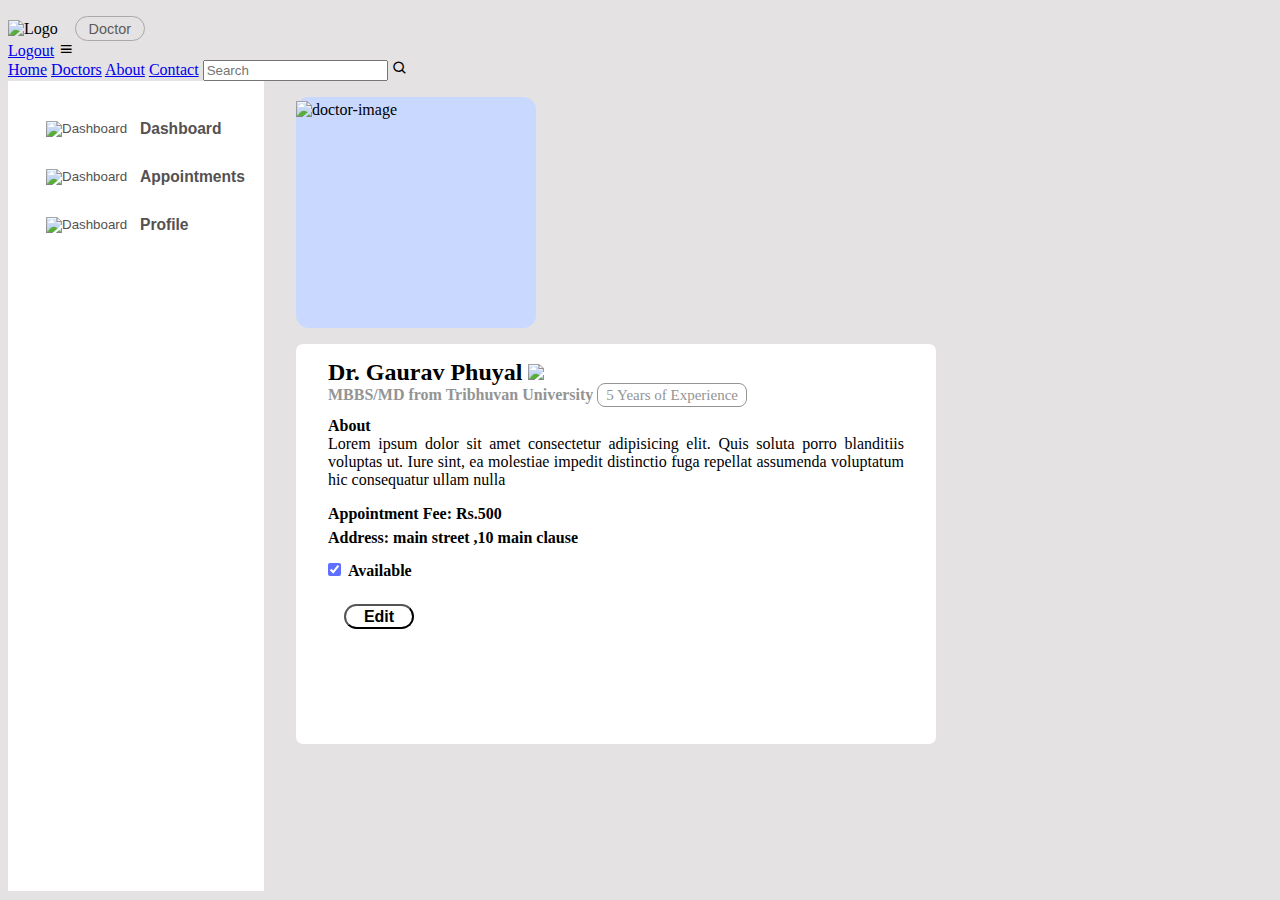
==== Doctor/profile.html @ 12c81d88 "Update Change Profile pic" ====
<!DOCTYPE html>
<html lang="en">
  
  <head>
    <meta charset="UTF-8">
    <meta name="viewport" content="width=device-width, initial-scale=1.0">
    <title>DoctorPanel</title>

    <!-- integrating react in html page -->
    <script src="https://unpkg.com/react@18/umd/react.production.min.js" crossorigin></script>
    <script src="https://unpkg.com/react-dom@18/umd/react-dom.production.min.js" crossorigin></script>

  <link rel="stylesheet" href="../Styles/nav-bar.css" />
  <link href='https://unpkg.com/boxicons@2.1.4/css/boxicons.min.css' rel='stylesheet'>
  <link rel="stylesheet" href="../Styles/footer.css">
  <link rel="stylesheet" href="../Styles/dr.css">


  <link rel="stylesheet" href="./css/profile.css">

  <link rel="stylesheet" href="./css/panel.css">

</head>

<body>
  <!-- navigation bar -->
  <nav>
    <img class="logo" src="../Assets/Images/DA_Logo_Large.png" alt="Logo">
    <button type="button" class="ap_time_btn" id="ap_time_btn1"><span>Doctor</span></button>
    <div class="menus">
      <!-- <span class="menu-item under_hover"><a href="../index.html">Home</a></span>
      <span class="menu-item under_hover"><a href="../p/doctor.html">Doctors</a></span>
      <span class="menu-item under_hover"><a href="../p/about.html">About</a></span>
      <span class="menu-item under_hover"><a href="../p/contact.html">Contact</a></span>
      <span class="menu-item search-bar">
        <input type="text" placeholder="Search">
        <i class='bx bx-search'></i>
      </span> -->
      <span class="profile"><a href="./p/login.html">Logout</a></span>
      <span id="menu-icon"><i class='bx bx-menu'></i></span>
    </div>
  </nav>

  <div class="menu-dropdown">
    <div class="menus">
      <span class="menu-item under_hover"><a href="../index.html">Home</a></span>
      <span class="menu-item under_hover"><a href="../p/doctor.html">Doctors</a></span>
      <span class="menu-item under_hover"><a href="../p/about.html">About</a></span>
      <span class="menu-item under_hover"><a href="../p/contact.html">Contact</a></span>
      <span class="menu-item search-bar">
        <input type="text" placeholder="Search">
        <i class='bx bx-search'></i>
      </span>
    </div>
  </div>
  <!-- end of navigation bar -->


  <div id="container">

    
    <div id="left">
      
      <a href="./index.html" ><div id="dashboard" class="left_icon"><button class="btn btn_secondary"><img id="profile_pic" src="./images/home_icon.svg" alt="Dashboard"><h3>Dashboard</h3></button></div></a>
      <a href="./appointment.html"><div id="appointments" class="left_icon"><button class="btn btn_secondary"><img src="./images/appointment_icon.svg" alt="Dashboard"><h3>Appointments</h3></button></div></a>
      <a href="./profile.html"><div id="profile" class="left_icon"><button class="btn btn_secondary"><img src="./images/people_icon.svg" alt="Dashboard"><h3>Profile</h3></button></div></a>
  </div>

  <div id="right">
<div id="doctor_container">

  <div class="doctor-img">
    <img id="profile_picture" src="../Assets/Images/doctor.png" alt="doctor-image">
    <label for="upload_pic" class="Custom_Profile">Change Profile</label>
    <input type="file" id="upload_pic" accept="image/*">
  </div>

  <div class="dr-info">
    <div class="doc-name"><span id="doc-name" contenteditable="false">Dr. Gaurav Phuyal</span> <img src="../Assets/Images/verified.svg"></div>
    <div class="doc-desc">
      <span class="qualif" id="qualif" contenteditable="false">MBBS/MD from Tribhuvan University</span>
      <span class="exp" id="exp" contenteditable="false">5 Years of Experience</span>
    </div>
    <div class="doc-about">
      <span>About</span>
      <div  class="about_doctor" id="about_doctor"  contenteditable="false">
        Lorem ipsum dolor sit amet consectetur adipisicing elit. Quis soluta porro blanditiis voluptas ut. Iure
          sint, ea molestiae impedit distinctio fuga repellat assumenda voluptatum hic consequatur ullam nulla
        
      </div>
    
      <div class="a-fee"><span>Appointment Fee: Rs.</span><span id="fee" contenteditable="false">500</span> </div>
      <div class="a-address"><span>Address: <span id="address" contenteditable="false">main street ,10 main clause</span></div>

      <input type="checkbox" id="doc_available" class="doc_available" name="doctor_available" checked>
      <label for="doc_available">Available</label>

      <button type="button" class="edit_btn" id="edit_btn"><span>Edit</span></button>
      <button type="button" class="save_btn" id="save_btn"><span>Save</span></button>
    </div>
  </div>


</div>


  </div>

<script src="./js/profile.js"></script>


  
<script src="../Doctor/js/doctor_panel.js"></script>


  
<script src="../Scripts/dr.js"></script>
<script src="../Scripts/showMenu.js"></script>



<!-- adding JSX to html page -->
<script src="https://unpkg.com/babel-standalone@6/babel.min.js"></script>
</body>

</html>
---- Doctor/css/profile.css ----
body{
    background: #e4e2e2 !important;
}
.ap_time_btn {

    margin-left: 13px;
    margin-top: 8px;
font-weight: 500;
font-size: 0.9rem;
height: 25px;
width: 70px;
border-radius: 15px;
border: 1.5px solid #ada7a7;
background: transparent;
color: #5e5a5a;
cursor: pointer;
}

.edit_btn{

display: block;
margin-left: 3rem;
    margin-top: 1.5rem;
font-weight: 500;
font-size: 0.9rem;
height: 25px;
width: 70px;
border-radius: 15px;
/* border: 1.5px solid #ada7a7; */
background: transparent;
/* color: #5e5a5a; */
cursor: pointer;


}

.edit_btn:hover{
scale: 1.1;
box-shadow: 9px 8px #c9d8ff;
transition: all 0.2s ease-in-out;

}
#save_btn{
display:none;
margin-left: 3rem;
    margin-top: 1.5rem;
font-weight: 500;
font-size: 0.9rem;
height: 25px;
width: 70px;
border-radius: 15px;
/* border: 1.5px solid #ada7a7; */
background: #5f6fff;
color: #fff;
cursor: pointer;

}
#save_btn:hover{
scale: 1.1;
box-shadow: 9px 8px #c9d8ff;
transition: all 0.2s ease-in-out;

}
nav .menus{
justify-content: flex-end !important;
margin-right: 1rem !important;
}

#container{
/* border: 2px solid yellow; */
display: flex;
flex-direction: row;
gap: 2rem;

}

#left{
background: #fff;
/* border: 2px solid red; */
height: 90vh;
width: 20vw;
}

#left a {
    text-decoration: none !important;
  }
#dashboard{
margin-top: 1.5rem;
}

.btn{
border: none;
width: 100%;
cursor: pointer;
display: flex;
align-items: center;
gap: 0.8rem;
height: 3rem;
/* margin-left: 2rem; */
color: #545151;
background: #fff !important;
}

.left_icon{
background: #fff !important;
}
.btn:hover{
background-color:  #e4e2e2 !important;

}
.btn:visited{
background-color:  #e4e2e2 !important;

}

.left_icon img{
margin-left: 2rem;
}
.left_icon h3{
font-weight: 650;
}

#right{
/* border: 2px solid red; */
width: 50vw;
}

#doctor_container{
/* border: 2px solid greenyellow; */
margin-top: 1rem;
}
.doctor-img {
width: 15rem;
height: 231px;
border-radius: 0.8rem;
background-color: #c9d8ff;
}

.doctor-img img {
position: relative;
top: 0.25rem;
height: 226px;
width: 100%;
}

.booking-info .dr-info {
border: 1px solid #949494;
border-radius: 0.8rem;
padding: 1.4rem;
}

.dr-info{

background: #fff;
margin-top: 1rem;
border-radius: 7px;
height: 400px;
text-indent: 2rem;
}
.dr-info .doc-name {
font-size: 1.5rem !important;
font-weight: 700;
}

.doc-name img{
height: 20px;
margin-top: 20px;
}
.dr-info .doc-desc {
margin-top: 0rem !important;
}
.doc-desc .qualif {
color: #949494;
font-weight: 560 !important;
}
.doc-desc .exp {
border: 1px solid #949494;
padding: 0.2rem 0.5rem 0.2rem 0.5rem;
border-radius: 0.5rem;
font-weight: 500 !important;
font-size: 15px;
color: #949494;
}
.dr-info .doc-about {
margin-top: 0.8rem !important;
text-align: justify;
}
.dr-info .doc-about span {
font-weight: 580 !important;
font-size: 1rem !important;
}
.dr-info .doc-about p {
margin-top: 0.3rem;
line-height: 1.5rem;
font-size: 1rem;
}
.dr-info .doc-about .a-fee {
font-weight: 580 !important;
font-size: 1rem !important;
margin-top: 1rem;
}
.dr-info .doc-about .a-address{
font-weight: 580 !important;
font-size: 1rem !important;
margin-top: 0.4rem;

}
.about_doctor{
width: 45vw;
text-indent: 0rem;
padding-left: 2rem;
text-align: justify;
overflow: hidden;
text-overflow: ellipsis;
resize: none;
max-height: 137px;
height: fit-content;
}

.about_doctor[contenteditable="true"],#doc-name[contenteditable="true"],#qualif[contenteditable="true"],#exp[contenteditable="true"],#fee[contenteditable="true"],#address[contenteditable="true"]{
white-space: normal; /* Allow text wrapping when editing */
        overflow: auto; 
        text-overflow: clip;
        user-select: auto;
        border-radius: 7px;
        border: 1px solid #7d7979 ;
        /* color: #5e5a5a; */

}

.doc-about label{
font-weight: 580 !important;
font-size: 1rem !important;
margin-top: 1rem;
}
input[type="checkbox"]{
margin-top: 1rem;
margin-left: 2rem;

}
input[type="checkbox"]:checked {
        background-color: #5f6fff;
        border: 1px solid #5f6fff;
        accent-color:#5f6fff;
        
    }
#upload_pic{
    display: none;
}
    .Custom_Profile{
        /* display: inline-block; */
        display: none;
        padding: 10px 20px;
        background-color: #5f6fff;
        color: white;
        font-size: 16px;
        border-radius: 7px;
        cursor: pointer;
        /* transition: 0.3s; */
        position: relative;
        bottom: 2.8rem;
        left: 2.5rem;

    }

    .Custom_Profile:hover{
        scale: 1;
        background-color: #485aff;
        transition: all 0.2s ease-in-out;
    }
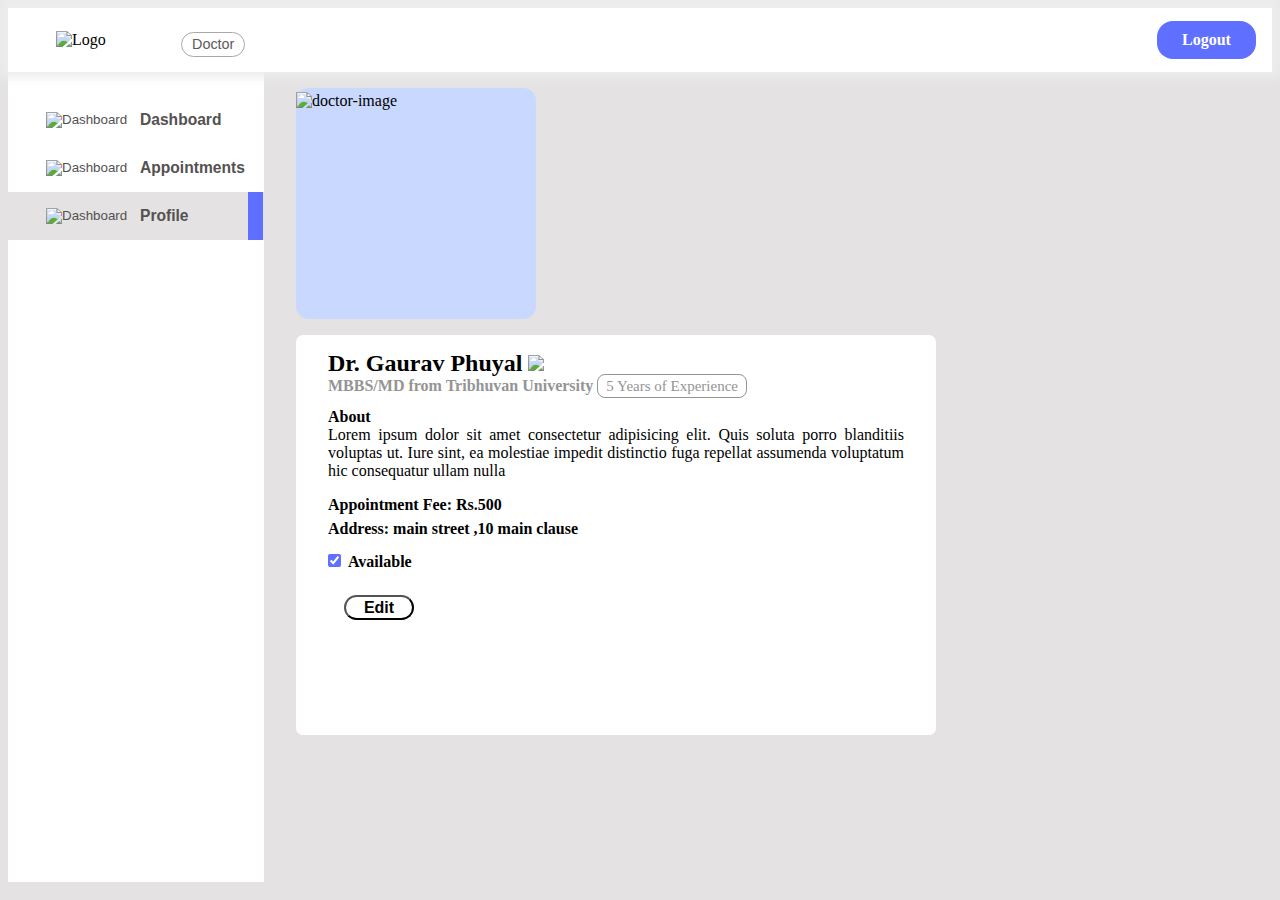
==== commit 310c5ccf: "Dashboard Panel Responsive" ====
--- a/Doctor/profile.html
+++ b/Doctor/profile.html
@@ -43,14 +43,14 @@
 
   <div class="menu-dropdown">
     <div class="menus">
-      <span class="menu-item under_hover"><a href="../index.html">Home</a></span>
-      <span class="menu-item under_hover"><a href="../p/doctor.html">Doctors</a></span>
-      <span class="menu-item under_hover"><a href="../p/about.html">About</a></span>
-      <span class="menu-item under_hover"><a href="../p/contact.html">Contact</a></span>
-      <span class="menu-item search-bar">
+      <span class="menu-item under_hover"><div class="menu_menu"><img src="./images/home_icon.svg"><a href="./index.html">Dashboard</a></div></span>
+      <span class="menu-item under_hover"><div class="menu_menu"><img src="./images/appointment_icon.svg"><a href="./appointment.html">Appointments</a></div></span>
+      <span class="menu-item under_hover"><div class="menu_menu"><img src="./images/people_icon.svg"><a href="./profile.html">Profile</a></div></span>
+      <!-- <span class="menu-item under_hover"><a href="../p/contact.html">Contact</a></span> -->
+      <!-- <span class="menu-item search-bar">
         <input type="text" placeholder="Search">
         <i class='bx bx-search'></i>
-      </span>
+      </span> -->
     </div>
   </div>
   <!-- end of navigation bar -->
--- a/Styles/nav-bar.css
+++ b/Styles/nav-bar.css
@@ -0,0 +1,203 @@
+nav {
+    height: 4rem;
+    display: flex;
+    justify-content: space-evenly;
+    align-items: center;
+    /* gap: 10rem; */
+    background-color: #fff;
+    position: relative;
+    box-shadow: 0px -4px 10px 10px #ededed;
+}
+
+nav .logo {
+    width: 10%;
+    scale: 1;
+    margin-left: 3rem;
+}
+
+nav .menus {
+    width: 90%;
+    display: flex;
+    justify-content: space-evenly;
+    align-items: center;
+    font-size: 1rem;
+    font-weight: 600;
+    color: #333333;
+
+}
+nav .menus .menu-item a{
+    text-decoration: none;
+    color: #000;
+}
+
+nav .menus .profile a{
+    text-decoration: none;
+    color: #fff;
+}
+nav .menus .search-bar,
+.menu-dropdown .menus .search-bar {
+    background-color: #706e6e23;
+    padding: 0.6rem;
+    width: 15rem;
+    border-radius: 1rem;
+}
+
+nav .menus .search-bar input[type="text"],
+.menu-dropdown .menus .search-bar input[type="text"] {
+    outline: none;
+    border: none;
+    font-size: 1rem;
+    background-color: transparent;
+}
+
+nav .menus .search-bar i,
+.menu-dropdown .menus .search-bar i {
+    float: right;
+    font-size: 1.4rem;
+    font-weight: 600;
+}
+
+nav .menus .profile {
+    padding: 0.6rem;
+    width: 5rem;
+    border-radius: 1rem;
+    color: #fff;
+    text-align: center;
+    background-color: #5f6fff;
+}
+
+
+    .profile:hover {
+        transform: scale(1.05);
+    }
+
+
+nav .menus #menu-icon {
+    font-size: 2rem;
+    display: none;
+}
+
+nav .menus .menu-item {
+    display: block;
+}
+
+.menu-dropdown {
+    display: none;
+    font-size: 1rem;
+    font-weight: 600;
+    color: #333333;
+    border-top: 1px dashed black;
+    position: absolute;
+    z-index: 1;
+    width: 100%;
+    background-color: #fff;
+}
+
+.menu-dropdown .menus {
+    height: 15rem;
+    display: flex;
+    flex-direction: column;
+    justify-content: space-evenly;
+    align-items: center;
+}
+
+.under_hover {
+    border: none;
+    text-decoration: none;
+    color: #333333;
+    cursor: pointer;
+    display: block;
+    transition: all 0.2s ease-in-out;
+}
+.under_hover a{
+    text-decoration: none;
+    color: #333333;
+}
+
+.under_hover:hover {
+    color: #5f6fff;
+}
+
+
+.under_hover::after {
+    content: '';
+    height: 3px;
+    width: 100%;
+    background-color: #5f6fff;
+    display: block;
+    transition: all 300ms linear;
+    transform: scaleX(0);
+    margin: 4px 0 0;
+}
+
+.under_hover:hover:after {
+    content: '';
+    height: 3px;
+    width: 100%;
+    background-color: #5f6fff;
+    display: block;
+    transition: all 300ms linear;
+    transform: scaleX(1);
+    margin: 4px 0 0;
+}
+
+
+@media (max-width:1160px) {
+    nav .logo {
+        scale: 1.2;
+    }
+}
+
+@media (max-width:760px) {
+    nav .logo {
+        scale: 1.4;
+    }
+
+    /* small doctor logo */
+    .ap_time_btn {
+        margin-left: 13px;
+        margin-top: 8px;
+        font-weight: 500;
+        font-size: 13.3333px;
+        height: 17.6px;
+        width: 70px;
+        border-radius: 15px;
+        border: 1.5px solid #ada7a7;
+        background: transparent;
+        color: #5e5a5a;
+        cursor: pointer;
+    }
+
+    /* make small search bar  */
+    nav .menus .search-bar input {
+        display: none;
+    }
+
+    nav .menus .search-bar {
+        width: fit-content;
+    }
+
+    nav .menus .search-bar i {
+        clear: right;
+        text-align: center;
+    }
+}
+
+@media (max-width:500px) {
+
+    nav .logo {
+        scale: 3;
+    }
+
+    nav .menus #menu-icon {
+        display: block;
+    }
+
+    nav .menus .menu-item {
+        display: none;
+    }
+
+    .ap_time_btn {
+        display: none;
+    }
+}--- a/Doctor/css/profile.css
+++ b/Doctor/css/profile.css
@@ -1,5 +1,31 @@
 body{
     background: #e4e2e2 !important;
+}
+
+.menu-dropdown .menus {
+    height: 10rem !important;
+    display: flex;
+    flex-direction: column;
+    justify-content: space-evenly;
+    align-items: center;
+}
+
+.menu_menu {
+    border: none;
+    text-decoration: none;
+    color: #333333;
+    cursor: pointer;
+    /* display: block; */
+    transition: all 0.2s ease-in-out;
+    display: flex !important;
+    align-items: center;
+    justify-content: center;
+    gap: 0.5rem;
+}
+
+nav .menus {
+    justify-content: flex-end !important;
+    margin-right: 1rem !important;
 }
 .ap_time_btn {
 
--- a/Doctor/css/panel.css
+++ b/Doctor/css/panel.css
@@ -0,0 +1,143 @@
+body{
+    background: #e4e2e2 !important;
+}
+
+#container{
+    /* border: 2px solid yellow; */
+    display: flex;
+    flex-direction: row;
+    gap: 2rem;
+  
+  }
+  
+  #left{
+      background: #fff;
+      /* border: 2px solid red; */
+      height: 90vh;
+      width: 20vw;
+  }
+
+  #left a {
+    text-decoration: none !important;
+  }
+  #dashboard{
+    margin-top: 1.5rem;
+  }
+  .left_icon{
+    background: #fff !important;
+  }
+
+  .left_icon img {
+    margin-left: 2rem;
+}
+.left_icon h3 {
+    font-weight: 650;
+}
+  
+.btn {
+    position: relative;
+    border: none;
+    width: 100%;
+    cursor: pointer;
+    display: flex;
+    align-items: center;
+    gap: 0.8rem;
+    height: 3rem;
+    /* margin-left: 2rem; */
+    color: #545151;
+    background: #fff !important;
+}
+
+.btn::after{
+content: "";
+  position: absolute;
+  top: 1.5rem;
+  right: 1px;
+  width: 0px;
+  height: 3rem;
+  background-color: transparent;
+  transition: background-color 0.3s ease-in-out, width 0.3s ease-in-out;
+  transform: translateY(-50%);
+        
+
+}
+
+.btn:hover::after,
+.btn.active::after{
+background-color: #5f6fff; /* Change color on hover */
+width: 15px; /* Optionally, make it wider */
+}
+.btn.active {
+    background-color: #e4e2e2 !important;/* Darker blue for active button */
+}
+
+.btn:hover {
+    background-color: #e4e2e2 !important;
+}
+.ap_time_btn {
+    margin-left: 13px;
+    margin-top: 8px;
+    font-weight: 500;
+    font-size: 0.9rem;
+    height: 25px;
+    width: 70px;
+    border-radius: 15px;
+    border: 1.5px solid #ada7a7;
+    background: transparent;
+    color: #5e5a5a;
+    cursor: pointer;
+}
+
+@media (max-width:891px){
+  .btn{
+      gap: 0.3rem;
+
+  }
+  .left_icon img {
+    margin-left: 0.5rem;
+}
+
+}
+
+
+
+
+@media (max-width: 431px) {
+  .left_icon img {
+      margin-left: 0.2rem;
+  }
+}
+
+
+@media(max-width:740px){
+  #container {
+      gap: 1rem;
+  }
+}
+@media (max-width: 439px) {
+  #container {
+      gap: 0.6rem;
+  }
+}
+
+@media (max-width:724px){
+  .left_icon h3 {
+    display: none;
+}
+.btn{
+  width: 100%;
+}
+#left {
+  background: #fff;
+  /* border: 2px solid red; */
+  height: 90vh;
+  width: 10vw;
+}
+}
+
+@media (max-width:536px){
+  .btn:hover::after, .btn.active::after {
+    background-color: #5f6fff;
+    width: 5px;
+}
+}